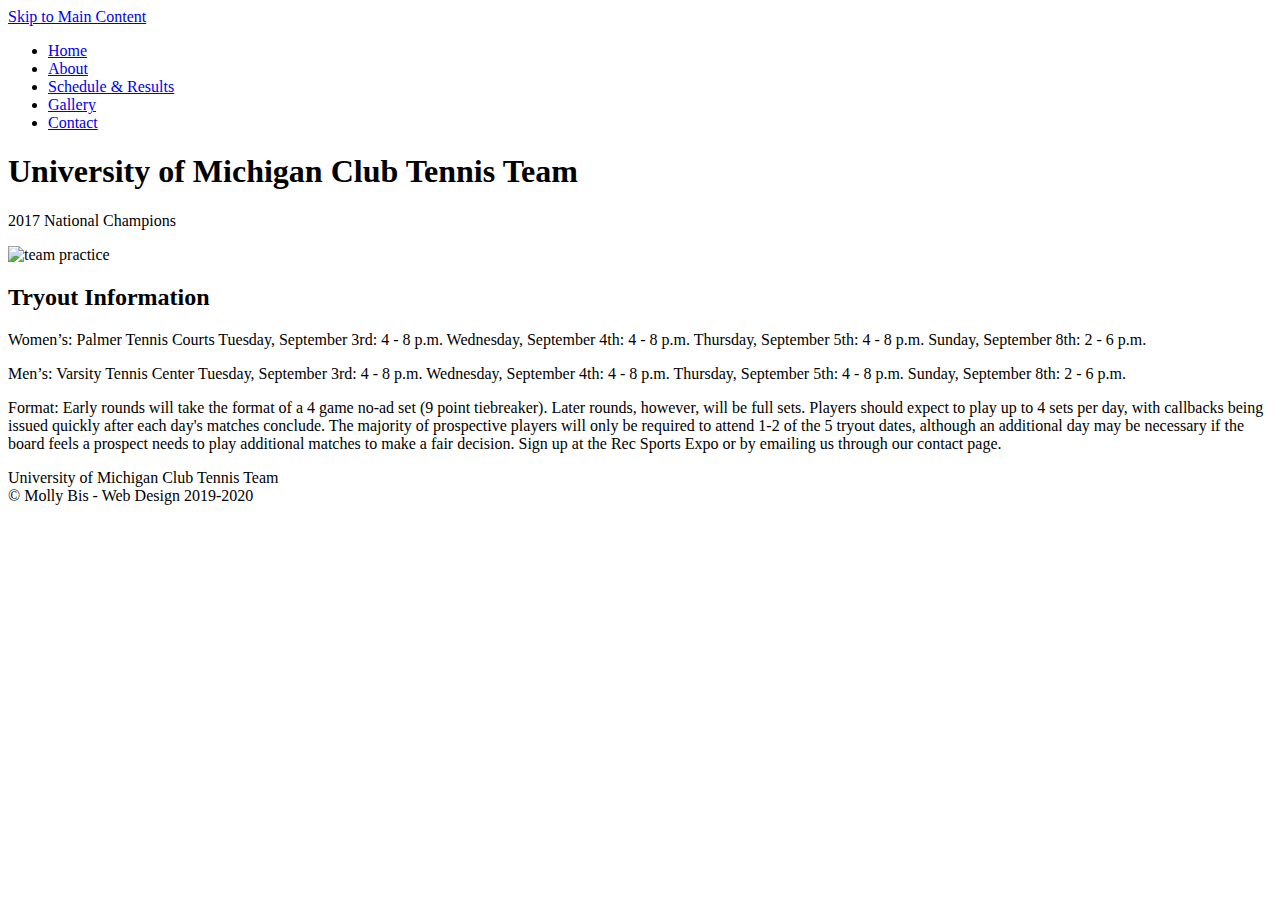
==== index.html @ 7bf94dbb "Add files via upload" ====
<!DOCTYPE html>
<html lang="en" dir="ltr">
  <head>
    <meta charset="utf-8">
    <meta name="viewport" content="width=device-width, initial-scale=1.0">
    <link rel="stylesheet" type="text/css" href="css/html5reset.css">
    <link rel="stylesheet" type="text/css" href="css/style.css">
    <title>University of Michigan Club Tennis Team</title>
  </head>
  <body>
    <div class="skip"><a href="#main">Skip to Main Content</a></div>
    <div class="container">
    <div class="nav">
      <nav>
        <ul>
            <li><a href="#about">Home</a></li>
          <li><a href="#about">About</a></li>
          <li><a href="#schedule">Schedule & Results</a></li>
          <li><a href="#gallery">Gallery</a></li>
          <li><a href="#contact">Contact</a></li>
        </ul>
      </nav>
    </div>
    <header id="main">
    <h1>University of Michigan Club Tennis Team</h1>
    <p>2017 National Champions</p>
    </header>
    <div class="about-image">
      <img src="img/team_practice.jpg" alt="team practice"/>
    </div>
    <div class="about text-block">
      <a name="about"></a>
      <h2>Tryout Information</h2>
      <p>
          Women’s: 
          Palmer Tennis Courts
          Tuesday, September 3rd: 4 - 8 p.m.
          Wednesday, September 4th: 4 - 8 p.m.
          Thursday, September 5th: 4 - 8 p.m.
          Sunday, September 8th: 2 - 6 p.m.
          
      </p>
      <p>
          Men’s: 
          Varsity Tennis Center
          Tuesday, September 3rd: 4 - 8 p.m.
          Wednesday, September 4th: 4 - 8 p.m.
          Thursday, September 5th: 4 - 8 p.m.
          Sunday, September 8th: 2 - 6 p.m.    
      </p>
      <p>
          Format: 
          Early rounds will take the format of a 4 game no-ad set (9 point tiebreaker). Later rounds, however, will be full sets. Players should expect to play up to 4 sets per day, with callbacks being issued quickly after each day's matches conclude. The majority of prospective players will only be required to attend 1-2 of the 5 tryout dates, although an additional day may be necessary if the board feels a prospect needs to play additional matches to make a fair decision.

          Sign up at the Rec Sports Expo or by emailing us through our contact page.   
      </p>
    </div>
    
    <footer>
      <p>University of Michigan Club Tennis Team <br/>
        &copy; Molly Bis - Web Design 2019-2020</p>
    </footer>
    </div>
  </body>
</html>
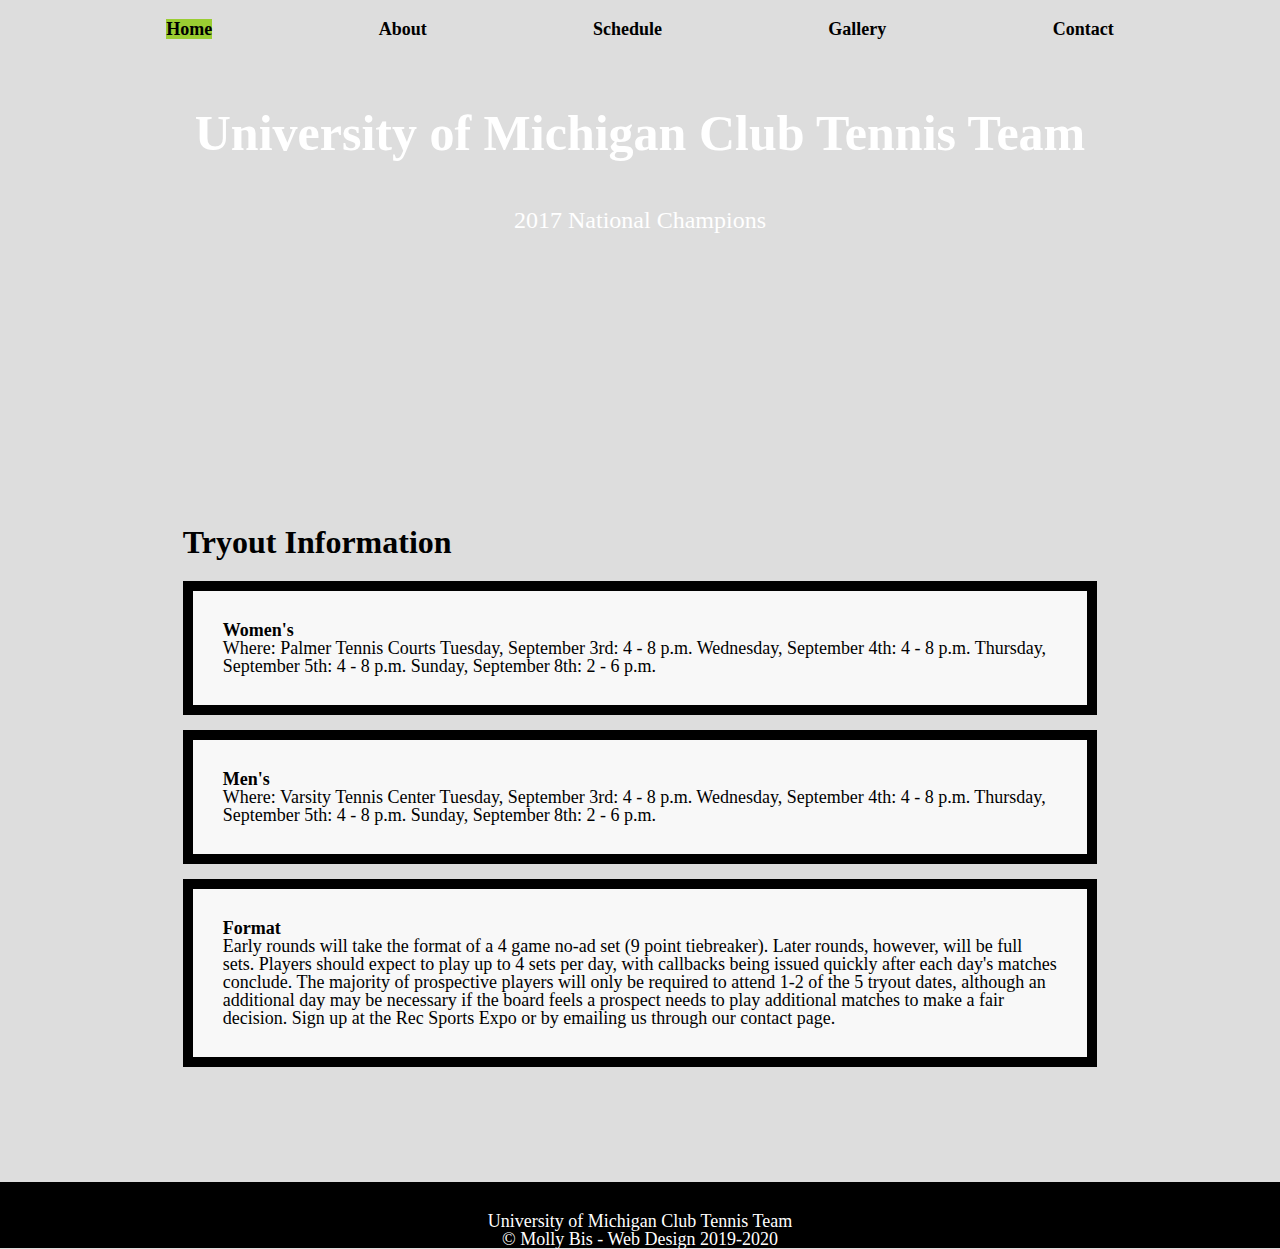
==== commit c97a244c: "updated index.html" ====
--- a/index.html
+++ b/index.html
@@ -7,54 +7,62 @@
     <link rel="stylesheet" type="text/css" href="css/style.css">
     <title>University of Michigan Club Tennis Team</title>
   </head>
-  <body>
-    <div class="skip"><a href="#main">Skip to Main Content</a></div>
-    <div class="container">
-    <div class="nav">
-      <nav>
-        <ul>
-            <li><a href="#about">Home</a></li>
-          <li><a href="#about">About</a></li>
-          <li><a href="#schedule">Schedule & Results</a></li>
-          <li><a href="#gallery">Gallery</a></li>
-          <li><a href="#contact">Contact</a></li>
-        </ul>
-      </nav>
+  <body class="main">
+    <div class="skip"><a href="#womens">Skip to Main Content</a></div>
+    <div class="flex-container">
+          <div><a href="index.html" class="active-link">Home</a></div>
+          <div><a href="about.html">About</a></div>
+          <div><a href="schedule.html">Schedule</a></div>
+          <div><a href="gallery.html">Gallery</a></div>
+          <div><a href="contact.html">Contact</a></div>
     </div>
+    </div>
+    
     <header id="main">
     <h1>University of Michigan Club Tennis Team</h1>
     <p>2017 National Champions</p>
     </header>
-    <div class="about-image">
-      <img src="img/team_practice.jpg" alt="team practice"/>
+    
+    <div class="index-container">
+    
+   
+    <div class="h2">
+    <h2>Tryout Information</h2>
     </div>
-    <div class="about text-block">
-      <a name="about"></a>
-      <h2>Tryout Information</h2>
-      <p>
-          Women’s: 
-          Palmer Tennis Courts
+
+
+    <div class="womens text-block">
+        <a name="womens"></a>
+        <h3>Women's</h3>
+        <p>
+          Where: Palmer Tennis Courts
           Tuesday, September 3rd: 4 - 8 p.m.
           Wednesday, September 4th: 4 - 8 p.m.
           Thursday, September 5th: 4 - 8 p.m.
-          Sunday, September 8th: 2 - 6 p.m.
-          
-      </p>
-      <p>
-          Men’s: 
-          Varsity Tennis Center
+          Sunday, September 8th: 2 - 6 p.m.  
+        </p>
+    </div>
+
+    <div class="mens text-block">
+        <a name="mens"></a>
+        <h3>Men's</h3>
+        <p>
+          Where: Varsity Tennis Center
           Tuesday, September 3rd: 4 - 8 p.m.
           Wednesday, September 4th: 4 - 8 p.m.
           Thursday, September 5th: 4 - 8 p.m.
-          Sunday, September 8th: 2 - 6 p.m.    
-      </p>
-      <p>
-          Format: 
-          Early rounds will take the format of a 4 game no-ad set (9 point tiebreaker). Later rounds, however, will be full sets. Players should expect to play up to 4 sets per day, with callbacks being issued quickly after each day's matches conclude. The majority of prospective players will only be required to attend 1-2 of the 5 tryout dates, although an additional day may be necessary if the board feels a prospect needs to play additional matches to make a fair decision.
+          Sunday, September 8th: 2 - 6 p.m.  
+        </p>
+    </div>
+    <div class="format text-block">
+        <a name="format"></a>
+        <h3>Format</h3>
+        <p>
+          Early rounds will take the format of a 4 game no-ad set (9 point tiebreaker). Later rounds, however, will be full sets. Players should expect to play up to 4 sets per day, with callbacks being issued quickly after each day's matches conclude. The majority of prospective players will only be required to attend 1-2 of the 5 tryout dates, although an additional day may be necessary if the board feels a prospect needs to play additional matches to make a fair decision. Sign up at the Rec Sports Expo or by emailing us through our contact page.  
+        </p>
+    </div>
+  </div>
 
-          Sign up at the Rec Sports Expo or by emailing us through our contact page.   
-      </p>
-    </div>
     
     <footer>
       <p>University of Michigan Club Tennis Team <br/>
--- a/css/style.css
+++ b/css/style.css
@@ -0,0 +1,395 @@
+html{
+    scroll-behavior: smooth;
+}
+
+
+body{
+  background-color: #ddd;
+  font-size: 18px;
+  margin: 0;
+  padding: 0;
+}
+
+h1{
+  font-size: 50px;
+  line-height: 1;
+  padding: 50px 0;
+  text-align: center;
+  color: white; 
+}
+
+h2{
+  font-size: 32px;
+  line-height: 1.5;
+}
+
+
+.skip a{
+  background: white;
+  left: 0;
+  padding: 6px;
+  position: absolute; 
+  top: -40px;     
+  -webkit-transition: top 1s ease-out;
+  transition: top 1s ease-out;
+  z-index: 1;
+
+}
+
+/* referenced homework 4 SI 339 */
+
+.skip a:focus, .skip a:active{
+  border: 2px solid black; 
+  left: auto; 
+  top: auto; 
+
+  height: auto; 
+  overflow: auto; 
+  margin: 40px; 
+  padding: 6px; 
+  z-index: 999; 
+} 
+
+
+
+
+footer{
+  
+  background-color: black;
+  color: white;
+  grid-column: 1 / -1;  
+  grid-row: 7 / auto;   
+  padding-top: 30px;
+  text-align: center;
+  
+}
+
+.about-container{
+  display: grid; 
+  grid-template-columns: 1fr 5fr 1fr; 
+  grid-template-rows: 30px auto auto auto auto auto 100px;
+  grid-column-gap: 0px; 
+  row-gap: 15px; 
+  width: 100vw; 
+}
+
+.index-container{
+  display: grid; 
+  grid-template-columns: 1fr 5fr 1fr; 
+  grid-template-rows: 30px auto auto auto auto auto 100px;
+  grid-column-gap: 0px; 
+  row-gap: 15px; 
+  width: 100vw; 
+}
+
+.h2 {
+  grid-column: 2/ span 1;  
+  grid-row: 3/ span 1;
+}
+
+.schedule-container{
+  display: grid; 
+  grid-template-columns: 1fr 5fr 1fr; 
+  grid-template-rows: 30px auto auto auto auto auto 100px;
+  grid-column-gap: 0px; 
+  row-gap: 15px; 
+  width: 100vw;
+}
+
+.current-image{
+  grid-column: 1/ span 3; 
+  grid-row: 3/ span 1; 
+  max-height: 700px;
+  overflow: hidden; 
+  /*Your code here */
+
+}
+
+/* .current{
+  grid-column: 2/ span 1;  
+  grid-row: 3/ span 1;
+  
+} */
+
+/* .schedule-image-one{
+  display: grid; 
+  grid-template-columns: 1fr 5fr 1fr; 
+  grid-template-rows: 30px auto auto auto auto auto 100px;
+  grid-column-gap: 0px; 
+  grid-column: 1/ span 3; 
+  grid-row: 4/ span 1; 
+  max-height: 1,000px;
+  overflow: hidden; 
+} */
+
+.contact-container{
+  display: grid; 
+  grid-template-columns: 1fr 5fr 1fr; 
+  grid-template-rows: 30px auto auto auto auto auto 100px;
+  grid-column-gap: 0px; 
+  row-gap: 15px; 
+  width: 100vw;
+}
+
+.name{
+  grid-column: 2/ span 1;  
+  grid-row: 4/ span 1;
+
+}
+
+input{
+  width: 50%;
+  /* grid-column: 3/ span 1;  
+  grid-row: 5/ span 1; */
+	position: absolute;
+	left: 150px;
+}
+/* label{
+	font-family: Cursive;
+} */
+
+input:focus{
+	background-color:lightgrey;
+}
+
+fieldset{
+  margin-top:25px;
+	width: 50%;
+}
+
+input[type=submit] {
+	  margin-top:25px;
+    padding:5px 15px; 
+    background:#4a89c3; 
+    border:2px solid lightgrey;
+    cursor:pointer;
+    -webkit-border-radius: 5px;
+    border-radius: 5px; 
+    color:white;
+}
+
+form{
+  /* margin-top: 100px; */
+	margin-bottom: 100px;
+}
+
+
+.flex-container {
+  display: flex;
+  flex-direction: row;
+  padding-top: 20px;
+  padding-bottom: 20px;
+  background-color: #ddd;
+  padding: 20px 0;
+  /* text-align: right; */
+  justify-content: space-evenly;
+}
+
+.flex-container ul{
+  list-style-type: none;
+  margin: 0; 
+  padding-right: 20px; 
+}
+
+.flex-container li{
+  display: inline; 
+  padding-right: 20px; 
+}
+.flex-container a{
+  color: black;
+  font-weight: bold;
+  text-decoration: none;  
+}
+.flex-container a:hover{
+  text-decoration: underline;  /*add the underline when hover*/
+}
+.flex-container a.active-link{
+  background-color: yellowgreen;  /*add the bg color when active, referenced from stack overflow*/
+}
+
+.flex-container a:focus{
+  border: 2px solid black; 
+}
+
+header{
+  background-attachment: fixed; /* Parallax effect */
+  background-image: url("../img/photo-1557561371-160934834af4.jpeg");  /* Your code here - Link to header.jpg in the images folder */
+  background-position: center;  /* Parallax effect */
+  background-repeat: no-repeat; /* Parallax effect */
+  background-size: cover;       /* Parallax effect */
+  /* color: white; */
+  height: 400px;                /* Parallax effect */
+  grid-column: 1/ -1; 
+  grid-row: 2/ span 1;
+}
+/* referenced hw 4 SI 339 */
+
+
+
+header p{
+  color: white;
+  font-size: 24px;
+  padding: 0 100px;
+  text-align: center;
+}
+
+
+
+.text-block{ 
+
+ row-gap: 15px;
+ background-color: rgba(255, 255, 255, .8);
+ border: 10px solid black;
+ padding: 30px 30px 30px 30px;
+ overflow: hidden; 
+ justify-self: center; 
+ align-self: center;
+
+}
+
+.practice{
+  grid-column: 2/ span 1;  
+  grid-row: 3/ span 1;
+}
+
+.trips{
+  grid-column: 2/ span 1;  
+  grid-row: 4/ span 1;
+}
+
+.matches{
+  grid-column: 2/ span 1;  
+  grid-row: 5/ span 1;
+}
+
+.womens{
+  grid-column: 2/ span 1;  
+  grid-row: 4/ span 1;
+}
+
+.mens{
+  grid-column: 2/ span 1;  
+  grid-row: 5/ span 1;
+}
+
+.format{
+  grid-column: 2/ span 1;  
+  grid-row: 6/ span 1;
+}
+
+.current{
+  grid-column: 2/ span 1;  
+  grid-row: 3/ span 1;
+}
+
+.past{
+  grid-column: 2/ span 1;  
+  grid-row: 5/ span 1;
+}
+
+.roster{
+  grid-column: 2/ span 1;  
+  grid-row: 6/ span 1;
+}
+
+
+
+
+/*gallery*/
+.row {
+  display: flex;
+  flex-wrap: wrap;
+  padding: 0 4px;
+}
+
+
+.column {
+  flex: 25%;
+  max-width: 25%;
+  padding: 4px, 4px;
+}
+
+.column img {
+  margin-top: 8px;
+  /* margin-left: 8px;
+  margin-right: 8px; */
+  vertical-align: middle;
+  width: 100%;
+}
+
+/* Responsive layout - makes a two column-layout instead of four columns */
+@media screen and (max-width: 1000px) {
+  .column {
+    flex: 50%;
+    max-width: 50%;
+  }
+}
+
+/* Responsive layout - makes the two columns stack on top of each other instead of next to each other */
+@media screen and (max-width: 700px) {
+  .column {
+    flex: 100%;
+    max-width: 100%;
+  }
+}
+
+.flip-card {
+  background-color: transparent;
+  min-width: 100px;
+  height: 200px;
+  border: 1px solid #f1f1f1;
+  perspective: 1000px; /* 3D effect */
+  transition: transform 3s; 
+  overflow: hidden; 
+}
+
+/* position the front and back side */
+.flip-card-inner {
+  position: relative;
+  width: 100%;
+  height: 100%;
+  text-align: center;
+  transition: transform 0.8s;
+  transform-style: preserve-3d;
+}
+
+/* horizontal flip when hover */
+.flip-card:hover .flip-card-inner {
+  transform: rotateY(180deg);
+}
+
+/* Position the front and back side */
+.flip-card-front, .flip-card-back {
+  position: absolute;
+  width: 100%;
+  height: 100%;
+  backface-visibility: hidden;
+}
+
+/* Style the front side (fallback if image is missing) */
+.flip-card-front {
+  background-color: #bbb;
+  color: black;
+}
+
+/* back side */
+.flip-card-back {
+  background-color: dodgerblue;
+  color: white;
+  transform: rotateY(180deg);
+}
+/* referenced from w3 schools */
+
+
+
+
+
+
+
+
+
+
+
+
+
+
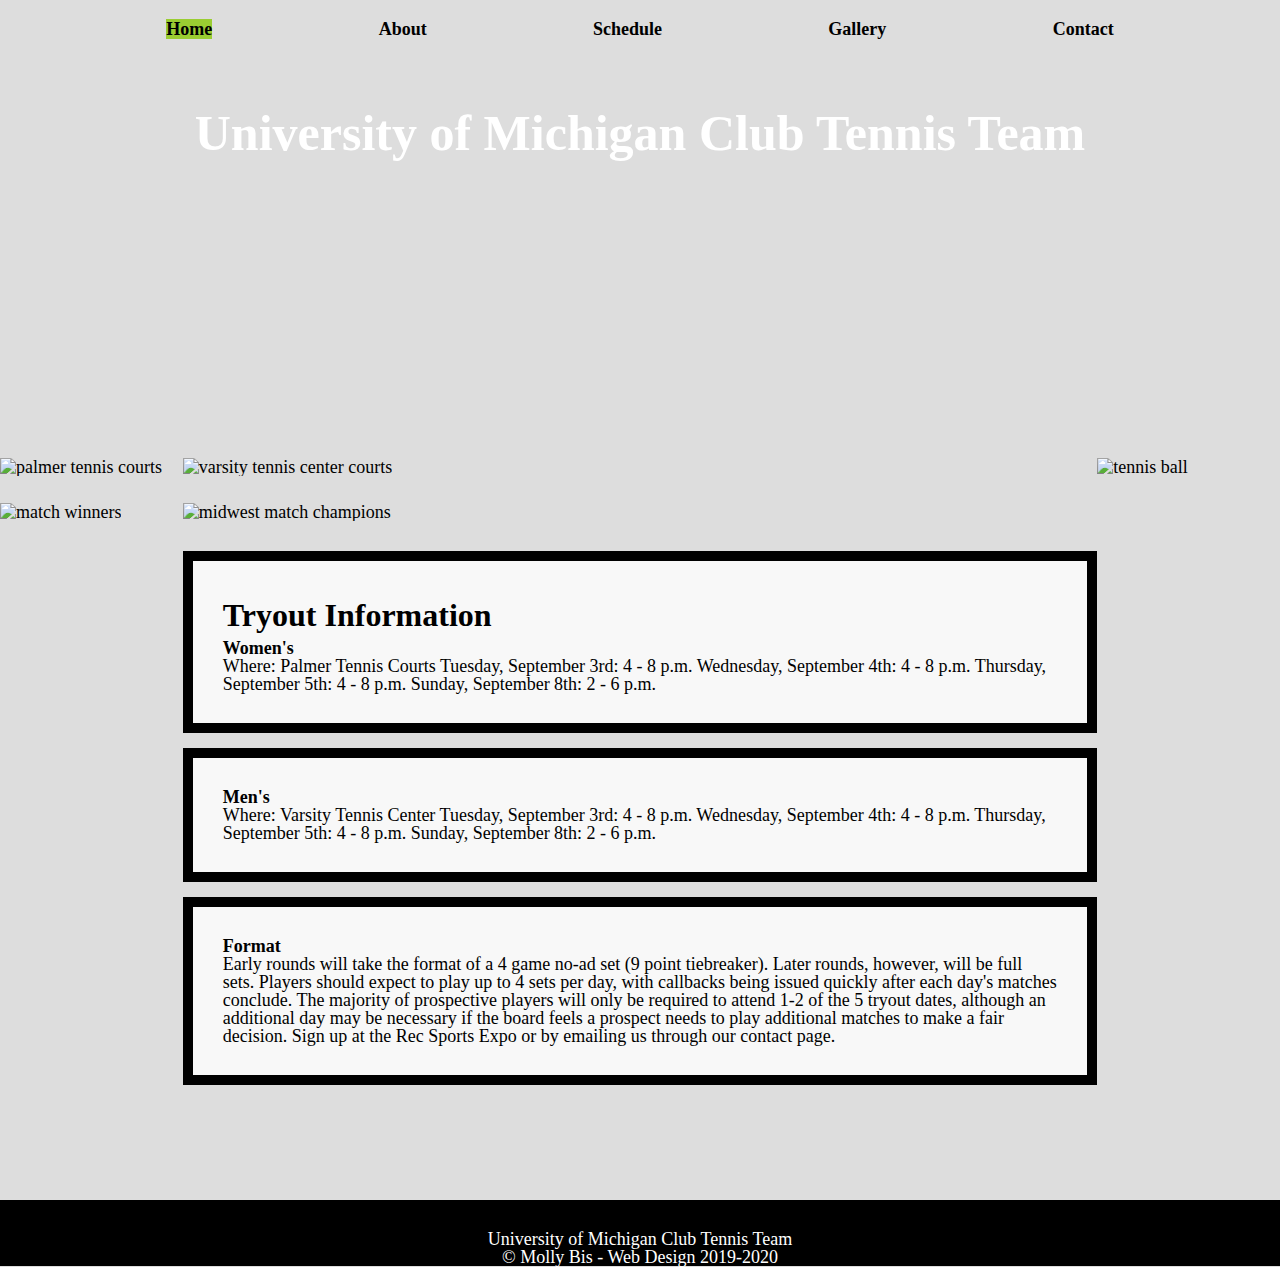
==== commit 76dddb2c: "updated media queries and images" ====
--- a/index.html
+++ b/index.html
@@ -18,21 +18,23 @@
     </div>
     </div>
     
-    <header id="main">
-    <h1>University of Michigan Club Tennis Team</h1>
-    <p>2017 National Champions</p>
+    <header class="index-header" id="main">
+      <h1 class="index-h1">University of Michigan Club Tennis Team</h1>
+      <!-- <p>2017 National Champions</p> -->
     </header>
     
     <div class="index-container">
     
    
-    <div class="h2">
-    <h2>Tryout Information</h2>
-    </div>
+    <!-- <div class="h2">
+        <a name="header2"></a>
+        <h2>Tryout Information</h2>
+    </div> -->
 
 
     <div class="womens text-block">
         <a name="womens"></a>
+        <h2>Tryout Information</h2>
         <h3>Women's</h3>
         <p>
           Where: Palmer Tennis Courts
@@ -42,6 +44,10 @@
           Sunday, September 8th: 2 - 6 p.m.  
         </p>
     </div>
+
+    <div class="womens-image">
+      <img src="img/palmer_tennis_courts.jpg" alt="palmer tennis courts"/>
+    </div> 
 
     <div class="mens text-block">
         <a name="mens"></a>
@@ -54,6 +60,11 @@
           Sunday, September 8th: 2 - 6 p.m.  
         </p>
     </div>
+
+    <div class="mens-image">
+        <img src="img/varsity_tennis_center.jpg" alt="varsity tennis center courts"/>
+    </div> 
+
     <div class="format text-block">
         <a name="format"></a>
         <h3>Format</h3>
@@ -61,7 +72,23 @@
           Early rounds will take the format of a 4 game no-ad set (9 point tiebreaker). Later rounds, however, will be full sets. Players should expect to play up to 4 sets per day, with callbacks being issued quickly after each day's matches conclude. The majority of prospective players will only be required to attend 1-2 of the 5 tryout dates, although an additional day may be necessary if the board feels a prospect needs to play additional matches to make a fair decision. Sign up at the Rec Sports Expo or by emailing us through our contact page.  
         </p>
     </div>
+
+    <div class="tennis-ball-image">
+        <img src="img/tennis_ball.jpg" alt="tennis ball"/>
+    </div>
+
+    <div class="winners-image">
+        <img src="img/winners_nationals.JPG" alt="match winners"/>
+    </div>
+
+    <div class="champs-image">
+        <img src="img/midwest_champs.jpg" alt="midwest match champions"/>
+    </div>
+
+
   </div>
+
+
 
     
     <footer>
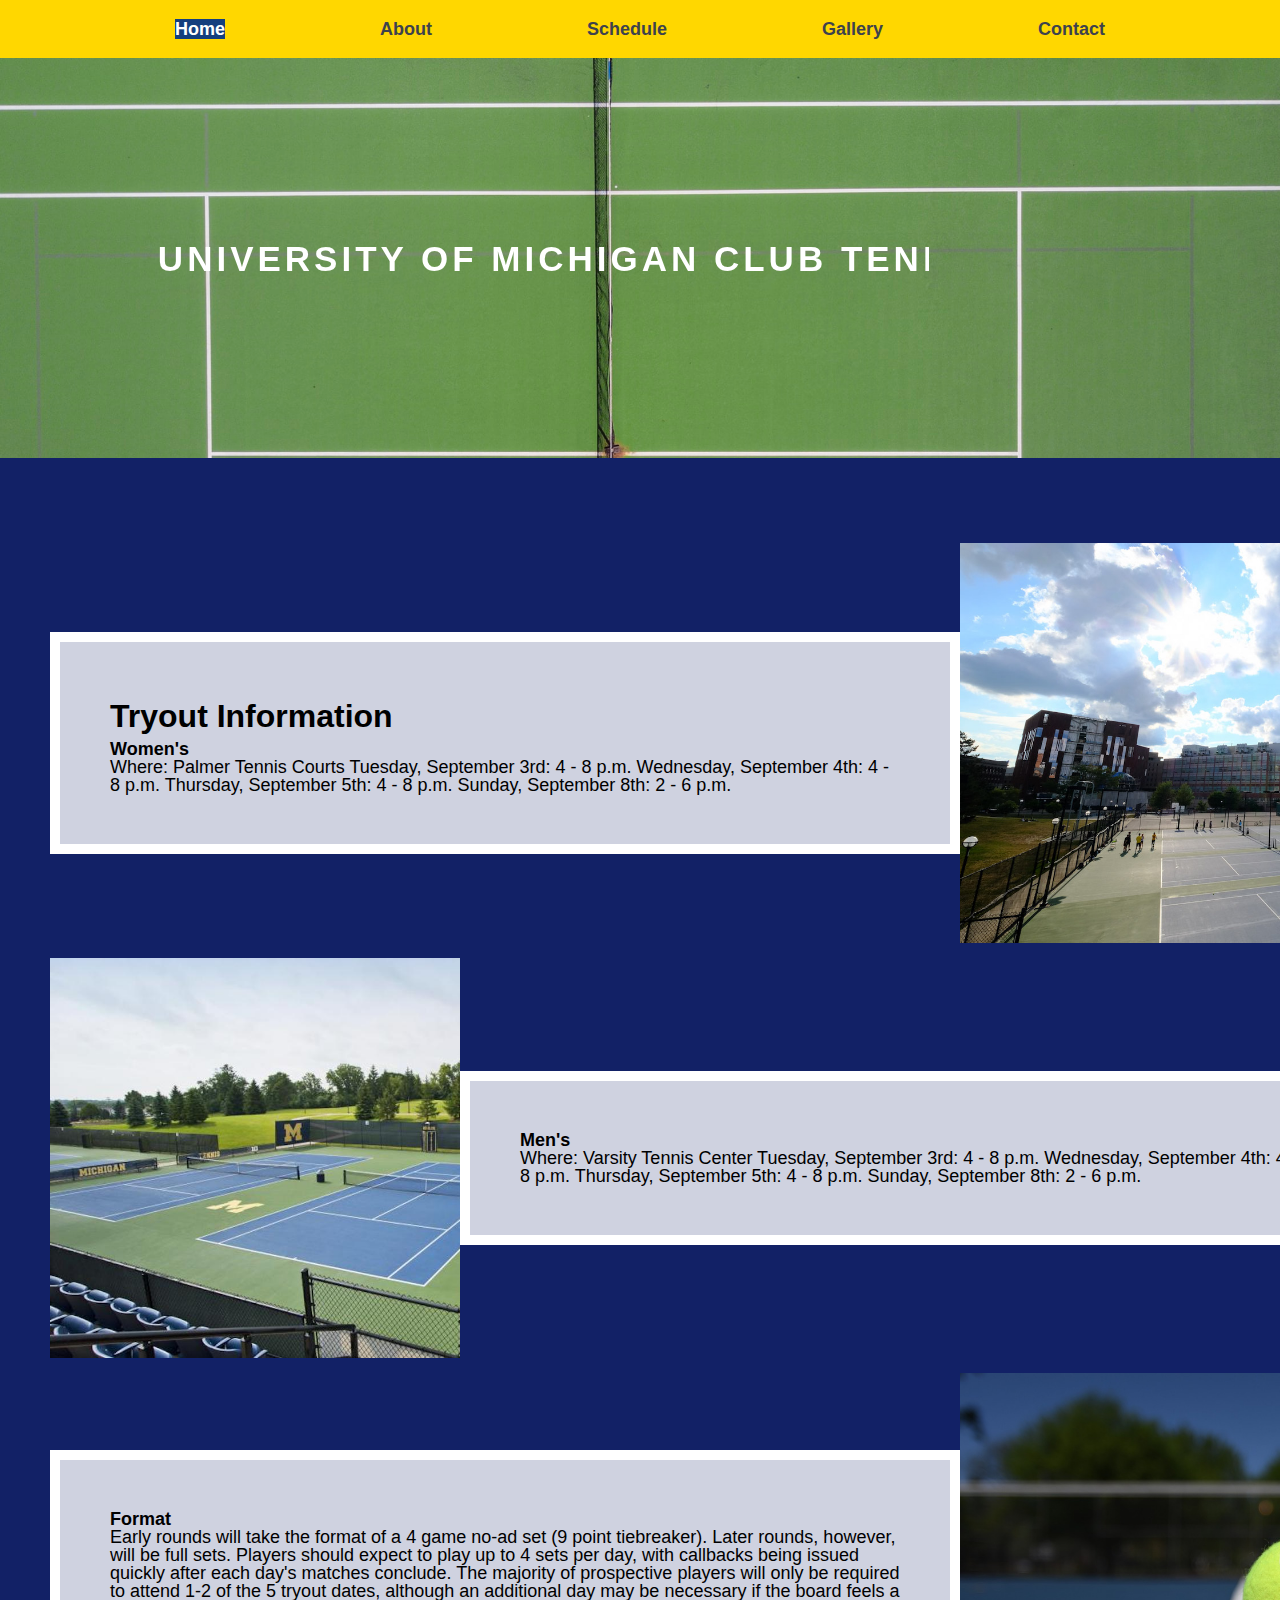
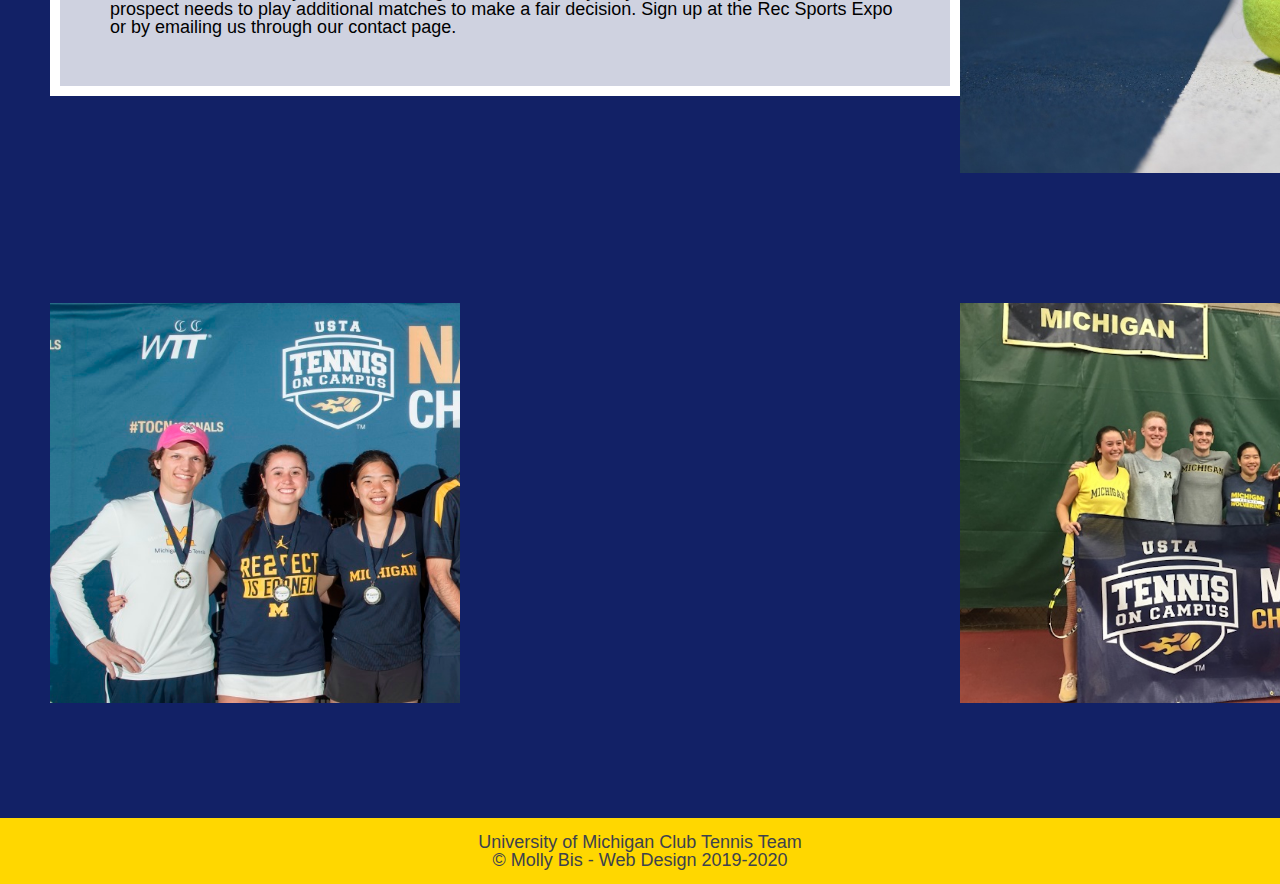
==== commit 121df1f4: "added google analytics" ====
--- a/index.html
+++ b/index.html
@@ -6,6 +6,15 @@
     <link rel="stylesheet" type="text/css" href="css/html5reset.css">
     <link rel="stylesheet" type="text/css" href="css/style.css">
     <title>University of Michigan Club Tennis Team</title>
+
+    <script async src="https://www.googletagmanager.com/gtag/js?id=UA-151899047-1"></script>
+    <script>
+    window.dataLayer = window.dataLayer || [];
+    function gtag(){dataLayer.push(arguments);}
+    gtag('js', new Date());
+
+    gtag('config', 'UA-151899047-1');
+    </script>
   </head>
   <body class="main">
     <div class="skip"><a href="#womens">Skip to Main Content</a></div>
--- a/css/style.css
+++ b/css/style.css
@@ -4,8 +4,9 @@
 
 
 body{
-  background-color: #ddd;
+  background-color: #122166;
   font-size: 18px;
+  font-family: 'Helvetica';
   margin: 0;
   padding: 0;
 }
@@ -21,6 +22,7 @@
 h2{
   font-size: 32px;
   line-height: 1.5;
+  color:black;
 }
 
 
@@ -50,16 +52,14 @@
   z-index: 999; 
 } 
 
-
-
-
 footer{
   
-  background-color: black;
-  color: white;
+  background-color: #ffd700;
+  color:#3D424D;
   grid-column: 1 / -1;  
   grid-row: 7 / auto;   
-  padding-top: 30px;
+  padding-top: 15px;
+  padding-bottom: 15px; 
   text-align: center;
   
 }
@@ -76,19 +76,30 @@
 .index-container{
   display: grid; 
   grid-template-columns: 1fr 5fr 1fr; 
-  grid-template-rows: 30px auto auto auto auto auto 100px;
+  grid-template-rows: 30px auto auto auto auto auto auto auto auto auto auto 100px;
   grid-column-gap: 0px; 
   row-gap: 15px; 
   width: 100vw; 
 }
 
-.h2 {
+/* .h2 {
   grid-column: 2/ span 1;  
   grid-row: 3/ span 1;
-}
+  color: white; 
+} */
 
 .schedule-container{
   display: grid; 
+  grid-template-columns: 1fr 5fr 1fr; 
+  grid-template-rows: 30px auto auto auto auto auto auto 100px;
+  grid-column-gap: 0px; 
+  row-gap: 15px; 
+  width: 100vw;
+}
+ 
+.contact-container{
+  display: grid; 
+  /* display: inline-block;  */
   grid-template-columns: 1fr 5fr 1fr; 
   grid-template-rows: 30px auto auto auto auto auto 100px;
   grid-column-gap: 0px; 
@@ -96,63 +107,76 @@
   width: 100vw;
 }
 
-.current-image{
-  grid-column: 1/ span 3; 
-  grid-row: 3/ span 1; 
-  max-height: 700px;
-  overflow: hidden; 
-  /*Your code here */
-
-}
-
-/* .current{
-  grid-column: 2/ span 1;  
-  grid-row: 3/ span 1;
-  
+.form{
+  grid-column: 2/ span 1;  
+  grid-row: 5/ auto;
+  color: white;
+}
+
+/* Style inputs with type="text", select elements and textareas */
+input[type=text], select, textarea {
+  /* color: white;  */
+  width: 100%; /* Full width */
+  padding: 12px; /* Some padding */ 
+  border: 1px solid #ccc; /* Gray border */
+  border-radius: 4px; /* Rounded borders */
+  box-sizing: border-box; /* Make sure that padding and width stays in place */
+  margin-top: 6px; /* Add a top margin */
+  margin-bottom: 16px; /* Bottom margin */
+  resize: vertical /* Allow the user to vertically resize the textarea (not horizontally) */
+}
+
+/* Style the submit button with a specific background color etc */
+input[type=submit] {
+  background-color: #ffd700;
+  color: #3D424D;
+  padding: 12px 20px;
+  border: none;
+  border-radius: 4px;
+  cursor: pointer;
+}
+
+/* When moving the mouse over the submit button, add a darker green color */
+input[type=submit]:hover {
+  background-color: #ffd700;
+}
+
+/* Add a background color and some padding around the form */
+.container {
+  border-radius: 5px;
+  background-color: #3D424D;
+  padding: 20px;
+
+}
+
+/* input{
+  width: 30%;
+  position: absolute;
+  left: 150px;
+  display: inline-block; 
+  align-content: space-between; /*try to figure out how to do space between your columns*/
+/* }  */
+
+/* #name{ 
+  grid-row: 2/ span 1; 
 } */
 
-/* .schedule-image-one{
-  display: grid; 
-  grid-template-columns: 1fr 5fr 1fr; 
-  grid-template-rows: 30px auto auto auto auto auto 100px;
-  grid-column-gap: 0px; 
-  grid-column: 1/ span 3; 
-  grid-row: 4/ span 1; 
-  max-height: 1,000px;
-  overflow: hidden; 
-} */
-
-.contact-container{
-  display: grid; 
-  grid-template-columns: 1fr 5fr 1fr; 
-  grid-template-rows: 30px auto auto auto auto auto 100px;
-  grid-column-gap: 0px; 
-  row-gap: 15px; 
-  width: 100vw;
-}
-
-.name{
-  grid-column: 2/ span 1;  
-  grid-row: 4/ span 1;
-
-}
-
-input{
-  width: 50%;
-  /* grid-column: 3/ span 1;  
-  grid-row: 5/ span 1; */
-	position: absolute;
-	left: 150px;
-}
-/* label{
-	font-family: Cursive;
-} */
+/* label{ contact stuff************
+	color: white; 
+}
+
+input, label {
+  display:block;
+
+}
 
 input:focus{
 	background-color:lightgrey;
 }
 
 fieldset{
+  grid-column: 2/ span 1;  
+  grid-row: 5/ auto;
   margin-top:25px;
 	width: 50%;
 }
@@ -170,19 +194,22 @@
 
 form{
   /* margin-top: 100px; */
-	margin-bottom: 100px;
-}
+	/* margin-bottom: 100px; */
+/* }  */
 
 
 .flex-container {
   display: flex;
-  flex-direction: row;
+  flex-direction: column;
   padding-top: 20px;
   padding-bottom: 20px;
-  background-color: #ddd;
-  padding: 20px 0;
+  background-color: #ffd700;
+  padding: 20px 20px;
   /* text-align: right; */
-  justify-content: space-evenly;
+  /* justify-content: flex-end; */
+}
+.flex-container div{
+  justify-content: flex-end;
 }
 
 .flex-container ul{
@@ -196,7 +223,7 @@
   padding-right: 20px; 
 }
 .flex-container a{
-  color: black;
+  color: #3D424D;
   font-weight: bold;
   text-decoration: none;  
 }
@@ -204,11 +231,12 @@
   text-decoration: underline;  /*add the underline when hover*/
 }
 .flex-container a.active-link{
-  background-color: yellowgreen;  /*add the bg color when active, referenced from stack overflow*/
+  background-color: #153F7E;  /*add the bg color when active, referenced from stack overflow*/
+  color: white; 
 }
 
 .flex-container a:focus{
-  border: 2px solid black; 
+  border: 2px solid #6C7A89; 
 }
 
 header{
@@ -221,9 +249,47 @@
   height: 400px;                /* Parallax effect */
   grid-column: 1/ -1; 
   grid-row: 2/ span 1;
+
 }
 /* referenced hw 4 SI 339 */
 
+  
+.index-header {
+  margin: 0;
+  padding: 0;
+  display: flex;
+  flex-direction: column;
+  justify-content: center;
+  align-items: center;
+  height: 400px;
+  background-color: #000;
+}
+
+
+.index-h1 {
+  position: relative;
+  font-family: Helvetica;
+  text-transform: uppercase;
+  font-size: 35px;
+  letter-spacing: 4px;
+  overflow: hidden;
+  background: linear-gradient(90deg, white, #fff, white);
+  background-repeat: no-repeat;
+  background-size: 80%;
+  animation: animate 3s linear infinite;
+  -webkit-background-clip: text;
+  -webkit-text-fill-color: rgba(255, 255, 255, 0);
+}
+@keyframes animate {
+  0% {
+    background-position: -500%;
+  }
+  100% {
+    background-position: 500%;
+  }
+}
+/*end animation*/
+/* reference for animation css link: https://codepen.io/FrankieDoodie/pen/dgVGad*/
 
 
 header p{
@@ -233,13 +299,68 @@
   text-align: center;
 }
 
+img {
+  min-width: 100px; 
+  height: 500px;
+  overflow: hidden; 
+  align-content: center;
+}
+
+.current-image {
+  grid-column: 2/ span 1; 
+  grid-row: 3/ span 1; 
+}
+
+.past-image{
+  grid-column: 2/ span 1; 
+  grid-row: 5/ span 1; 
+  width: 100%;
+  height: auto;
+  overflow: hidden; 
+}
+.womens-image{
+  grid-column: 2/ span 1; 
+  grid-row: 5/ span 1; 
+  width: 100%;
+  height: auto;
+  overflow: scroll;
+}
+.mens-image{
+  grid-column: 2/ span 1; 
+  grid-row: 7/ span 1; 
+  width: 100%;
+  height: auto;
+  overflow: scroll;
+}
+.tennis-ball-image{
+  grid-column: 2/ span 1; 
+  grid-row: 9/ span 1; 
+  width: 100%;
+  height: auto;
+  overflow: scroll;
+}
+.winners-image{
+  grid-column: 2/ span 1; 
+  grid-row: 10/ span 1; 
+  width: 100%;
+  height: auto;
+  overflow: scroll;
+}
+.champs-image{
+  grid-column: 2/ span 1; 
+  grid-row: 11/ span 1; 
+  width: 100%;
+  height: auto;
+  overflow: scroll;
+}
+
 
 
 .text-block{ 
 
  row-gap: 15px;
  background-color: rgba(255, 255, 255, .8);
- border: 10px solid black;
+ border: 10px solid white;
  padding: 30px 30px 30px 30px;
  overflow: hidden; 
  justify-self: center; 
@@ -269,22 +390,22 @@
 
 .mens{
   grid-column: 2/ span 1;  
-  grid-row: 5/ span 1;
+  grid-row: 6/ span 1;
 }
 
 .format{
   grid-column: 2/ span 1;  
-  grid-row: 6/ span 1;
+  grid-row: 8/ span 1;
 }
 
 .current{
   grid-column: 2/ span 1;  
-  grid-row: 3/ span 1;
+  grid-row: 2/ span 1;
 }
 
 .past{
   grid-column: 2/ span 1;  
-  grid-row: 5/ span 1;
+  grid-row: 4/ span 1;
 }
 
 .roster{
@@ -311,14 +432,127 @@
 
 .column img {
   margin-top: 8px;
-  /* margin-left: 8px;
-  margin-right: 8px; */
   vertical-align: middle;
   width: 100%;
 }
 
+/*tablet media query*/
+@media only screen and (min-width: 768px) {
+  .flex-container{
+    flex-direction: row;
+    justify-content: space-evenly;
+  }
+}
+
+/*desktop media query*/
+@media only screen and (min-width: 1200px) {
+
+  /* .flex-container{
+    flex-direction: row;
+    justify-content: space-evenly;
+  } */
+  .about-container{
+    grid-template-rows: 400px 400px 400px 100px; 
+    grid-template-columns: 50px 410px 500px 410px 50px; 
+    row-gap: 50px;
+  }
+  .schedule-container{
+    grid-template-rows: 70px 400px 400px 100px 400px 400px 400px 100px; 
+    grid-template-columns: 50px 410px 500px 410px 50px; 
+  }
+  .index-container{
+    grid-template-rows: 70px 400px 400px 400px 100px 400px 100px; 
+    grid-template-columns: 50px 410px 500px 410px 50px;
+  }
+
+  img {
+    min-width: 100px; 
+    height: 400px;
+    overflow: hidden; 
+    align-content: right;
+  }
+
+  .current-image{
+    grid-column: -3/ span 2; 
+    grid-row: 2/ span 1; 
+  }
+  .past-image{
+    grid-column: 2/ span 1; 
+    grid-row: 3/ span 1; 
+    max-width: 400px;
+  }
+  .womens-image{
+    grid-column: -3/ span 1; 
+    grid-row: 2/ span 1; 
+    /* width: 100%; */
+    /* height: auto;
+    overflow: scroll; */
+  }
+  .mens-image{
+    grid-column: 2/ span 1; 
+    grid-row: 3/ span 1; 
+  }
+  .tennis-ball-image{
+    grid-column: -3/ span 1; 
+    grid-row: 4/ span 1; 
+  }
+  .winners-image{
+    grid-column: 2/ span 1; 
+    grid-row: 6/ span 1; 
+  }
+  .champs-image{
+    grid-column: 4/ span 1; 
+    grid-row: 6/ span 1; 
+  }
+
+  .text-block{
+    padding: 50px 50px 50px 50px;
+  }
+
+  .current {
+    grid-column: 2/ span 2;  
+    grid-row: 2/ span 1;
+  }
+  .past {
+    grid-column: 3/ span 2;  
+    grid-row: 3/ span 1;
+  }
+  .roster{
+    grid-column: 3/ span 1;  
+    grid-row: 6/ span 1;
+  }
+  .practice{
+    grid-column: 2/ span 2;  
+    grid-row: 1/ span 1;
+  }
+  .trips{
+    grid-column: 3/ span 2;  
+    grid-row: 2/ span 1;
+  }
+  .matches{
+    grid-column: 2/ span 2;  
+    grid-row: 3/ span 1;
+  }
+  .womens{
+    grid-column: 2/ span 2;  
+    grid-row: 2/ span 1;
+  }
+  .mens{
+    grid-column: 3/ span 2;  
+    grid-row: 3/ span 1;
+  }
+  .format{
+    grid-column: 2/ span 2;  
+    grid-row: 4/ span 1;
+  }
+
+
+}/*end desktop media query*/
+
+
+
 /* Responsive layout - makes a two column-layout instead of four columns */
-@media screen and (max-width: 1000px) {
+@media screen and (max-width: 800px) {
   .column {
     flex: 50%;
     max-width: 50%;
@@ -326,7 +560,7 @@
 }
 
 /* Responsive layout - makes the two columns stack on top of each other instead of next to each other */
-@media screen and (max-width: 700px) {
+@media screen and (max-width: 600px) {
   .column {
     flex: 100%;
     max-width: 100%;
@@ -337,7 +571,7 @@
   background-color: transparent;
   min-width: 100px;
   height: 200px;
-  border: 1px solid #f1f1f1;
+  border: 5px solid #f1f1f1;
   perspective: 1000px; /* 3D effect */
   transition: transform 3s; 
   overflow: hidden; 
@@ -350,11 +584,15 @@
   height: 100%;
   text-align: center;
   transition: transform 0.8s;
-  transform-style: preserve-3d;
-}
-
-/* horizontal flip when hover */
+  transform-style: preserve-3d; 
+}
+
+/* horizontal flip when hover -- add focus style */
 .flip-card:hover .flip-card-inner {
+  transform: rotateY(180deg);
+}
+
+.flip-card:focus{
   transform: rotateY(180deg);
 }
 
@@ -374,22 +612,74 @@
 
 /* back side */
 .flip-card-back {
-  background-color: dodgerblue;
+  background-color:  #1460AA;
   color: white;
+  font-size: 14px; 
   transform: rotateY(180deg);
+  padding-top: 40px;      
 }
 /* referenced from w3 schools */
-
-
-
-
-
-
-
-
-
-
-
-
-
-
+ /*end media query*/ 
+
+
+
+
+
+
+/*reduced motion media query - referenced from hw 4 SI 339*/
+@media screen and (prefers-reduced-motion: reduce){ */
+  html{
+    scroll-behavior: auto; /*Removes scroll animation*/
+    animation: none; 
+  }
+
+  .skip a{
+    background: white;
+    left: 0;
+    padding: 6px;
+    position: absolute;
+    top: -40px;
+    -webkit-transition: none !important;   /*Your code here - set to default setting*/
+    transition: none !important;  /*Your code here - set to default setting*/
+    z-index: 1;
+  }
+
+  .index-h1 {
+    position: relative;
+    font-family: Helvetica;
+    text-transform: uppercase;
+    font-size: 35px;
+    letter-spacing: 4px;
+    /* overflow: hidden; */
+    background: linear-gradient(90deg, white, #fff, white);
+    /* background-repeat: no-repeat; */
+    background-size: 80%;
+    animation: none;
+    -webkit-background-clip: text;
+    -webkit-text-fill-color: rgba(255, 255, 255, 0);
+  }
+  
+
+
+   .skip a:focus{ 
+    top:0;
+  }
+}
+
+
+
+
+
+
+
+
+
+
+
+
+
+
+
+
+
+
